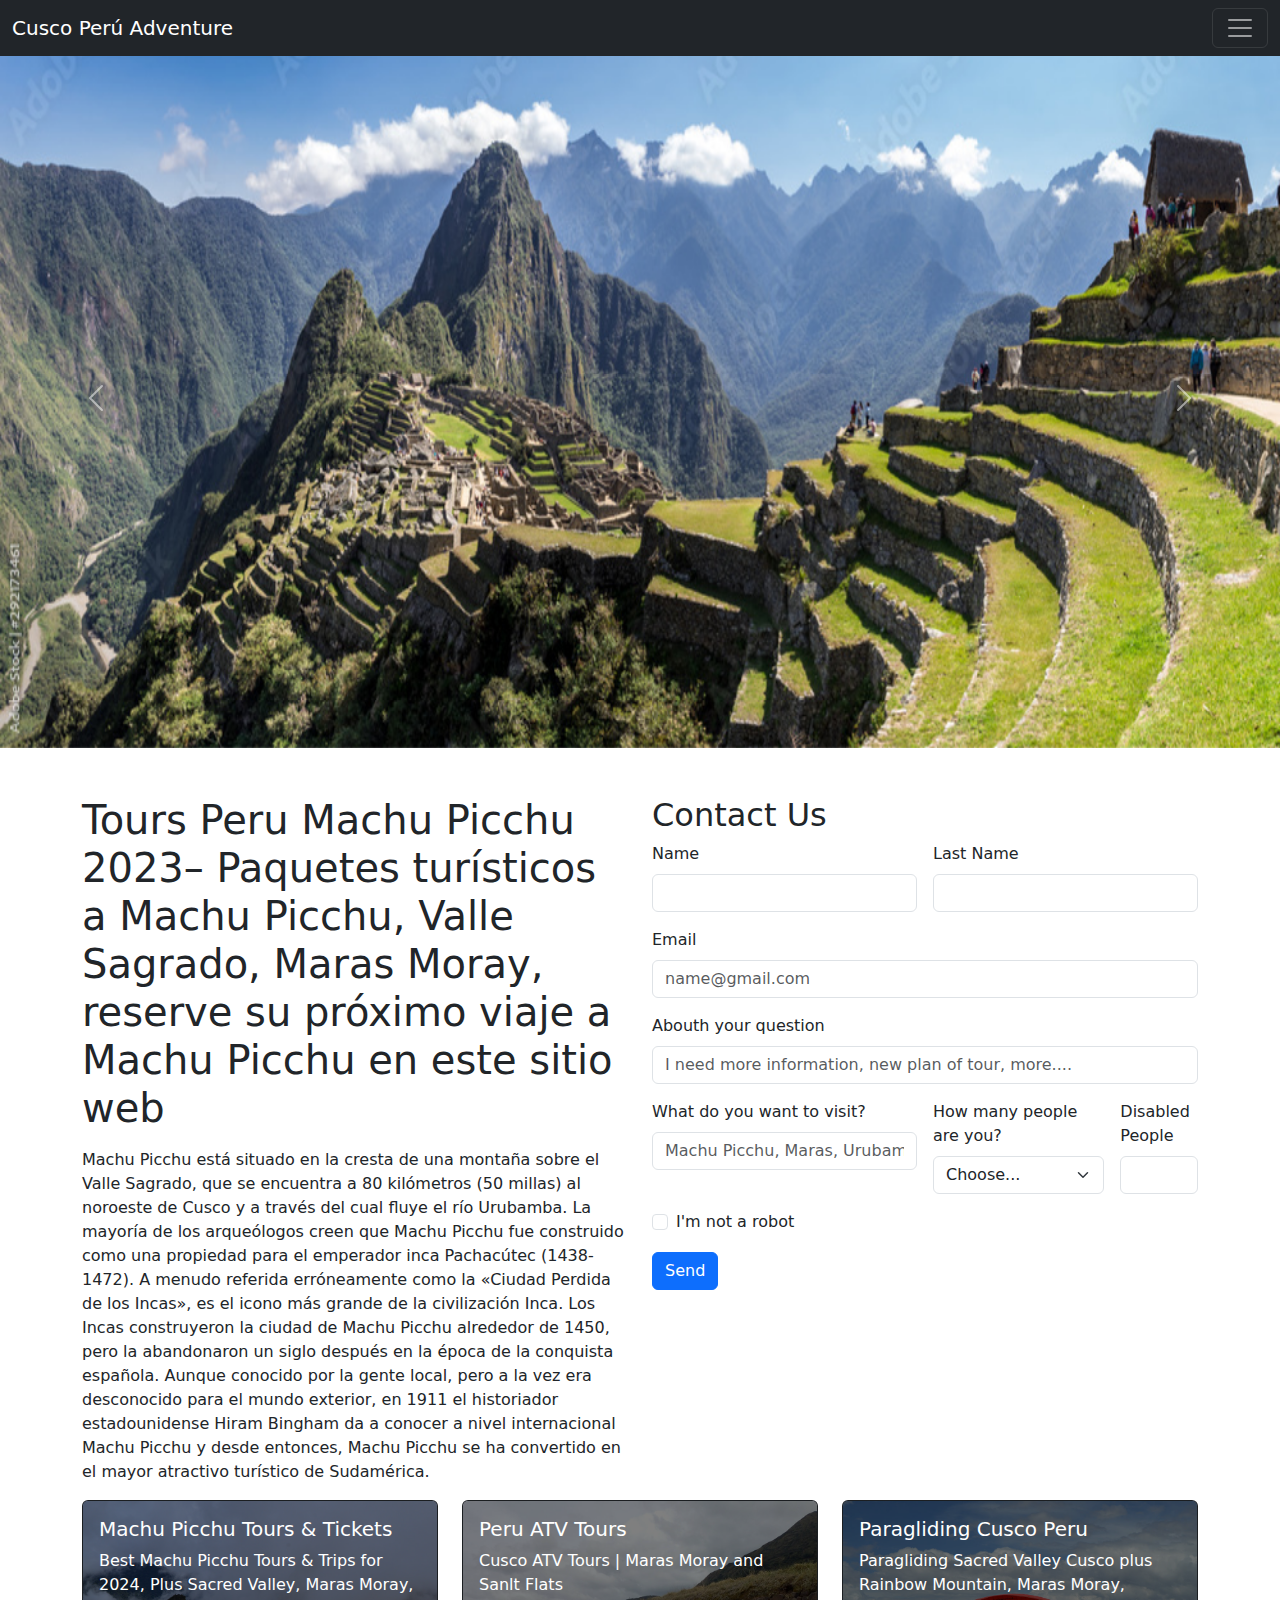
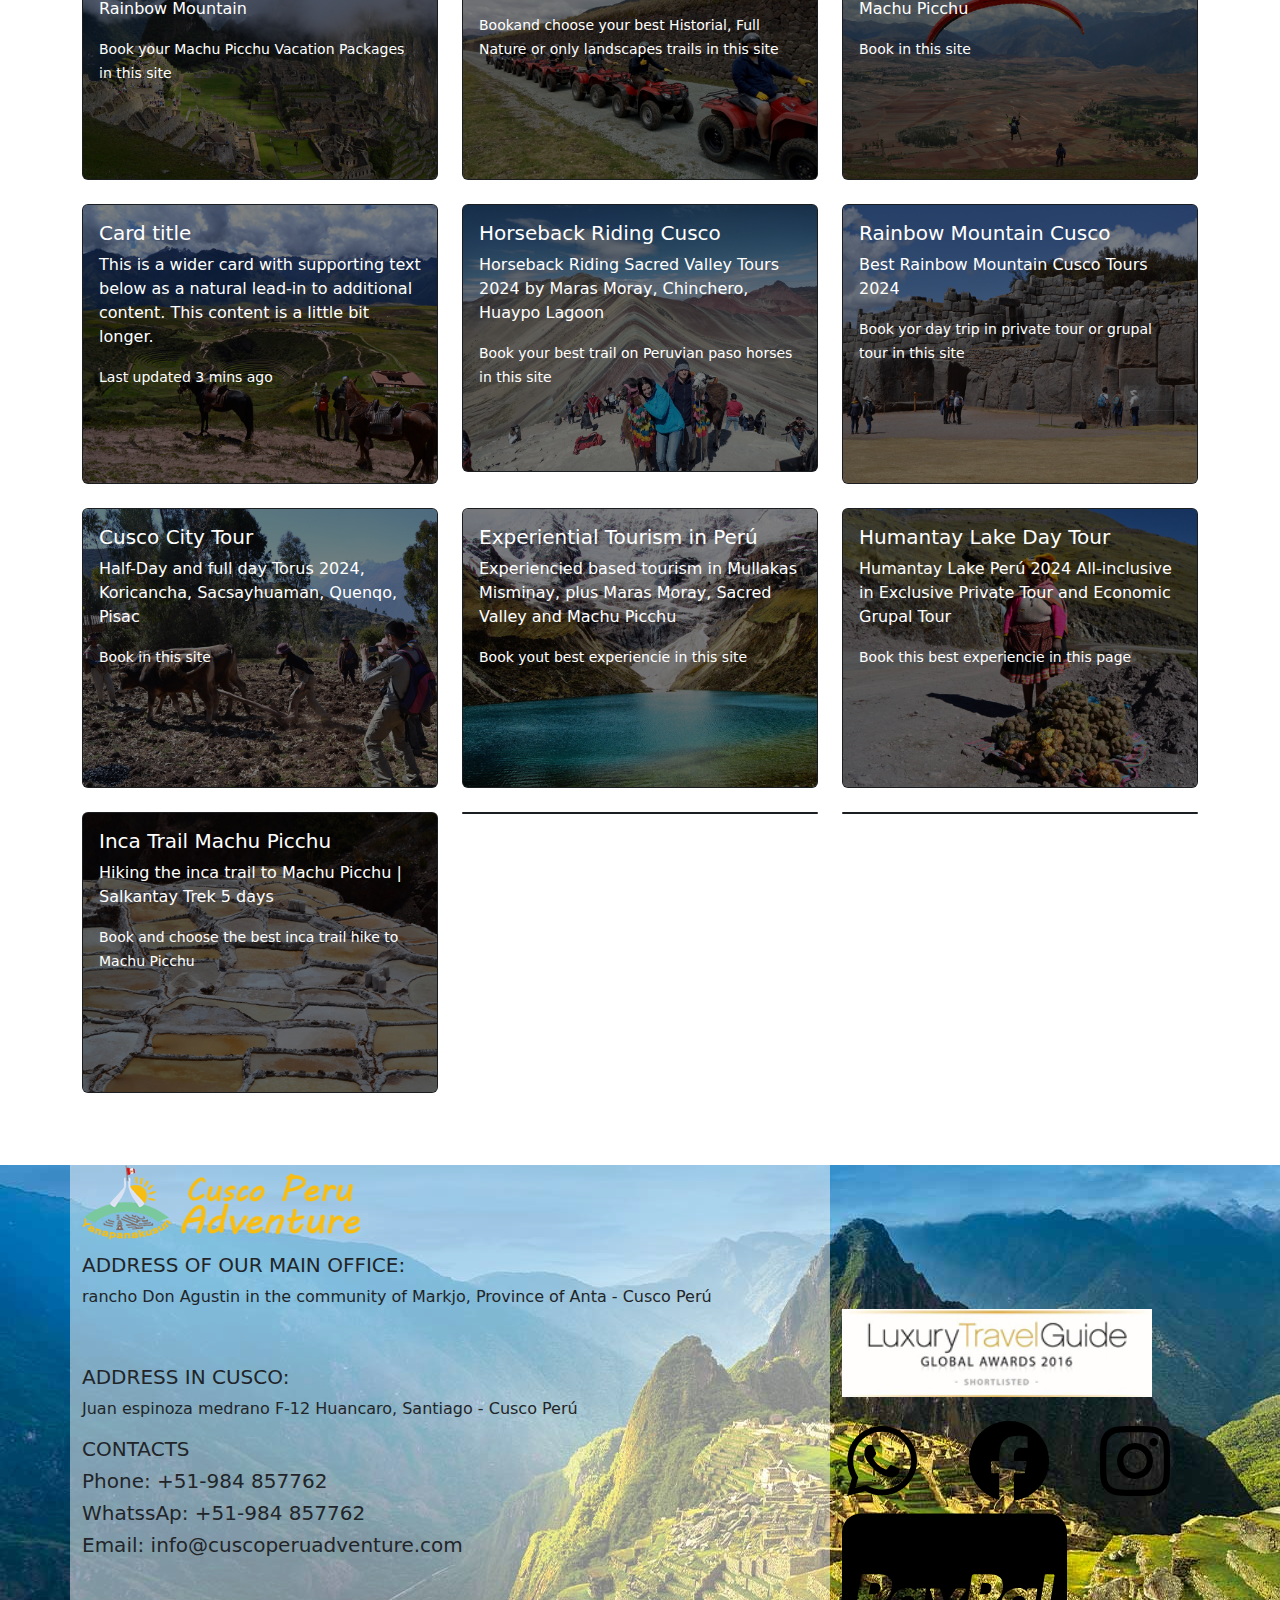
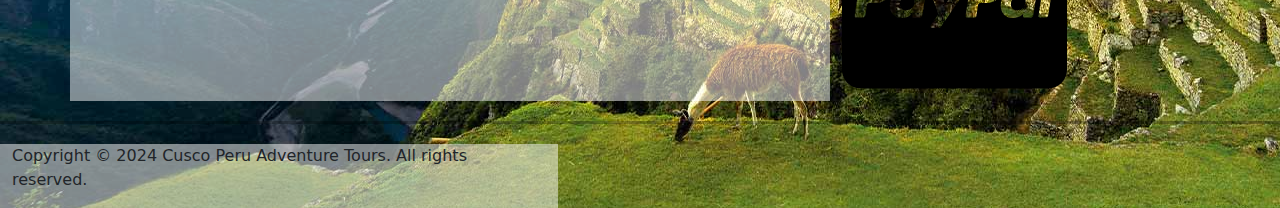
==== machupicchuAdventure.html @ 5c7c1b5d "Ultimas modificaciones" ====
<!DOCTYPE html>
<html>
<head>
	<meta charset="utf-8">
	<meta name="viewport" content="width=device-width, initial-scale=1">
	<!-- Enlace css de Bootstrap -->
	<link href="https://cdn.jsdelivr.net/npm/bootstrap@5.3.3/dist/css/bootstrap.min.css" rel="stylesheet" integrity="sha384-QWTKZyjpPEjISv5WaRU9OFeRpok6YctnYmDr5pNlyT2bRjXh0JMhjY6hW+ALEwIH" crossorigin="anonymous">
	<FontAwesomeIcon icon="fa-brands fa-whatsapp" />


	<title>Machupicchu Adventure</title>

	<nav class="navbar navbar-dark bg-dark fixed-top">
	  <div class="container-fluid">
	    <a class="navbar-brand" href="index.html">Cusco Perú Adventure</a>
	    <button class="navbar-toggler" type="button" data-bs-toggle="offcanvas" data-bs-target="#offcanvasDarkNavbar" aria-controls="offcanvasDarkNavbar" aria-label="Toggle navigation">
	      <span class="navbar-toggler-icon"></span>
	    </button>
	    <div class="offcanvas offcanvas-end text-bg-dark" tabindex="-1" id="offcanvasDarkNavbar" aria-labelledby="offcanvasDarkNavbarLabel">
	      <div class="offcanvas-header">
	        <h5 class="offcanvas-title" id="offcanvasDarkNavbarLabel">Adventures Available</h5>
	        <button type="button" class="btn-close btn-close-white" data-bs-dismiss="offcanvas" aria-label="Close"></button>
	      </div>
	      <div class="offcanvas-body">
	        <ul class="navbar-nav justify-content-end flex-grow-1 pe-3">
	          <li class="nav-item">
	            <a class="nav-link active" aria-current="page" href="index.html">Home</a>
	          </li>
	          <li class="nav-item">
	            <a class="nav-link" href="machupicchuAdventure.html">All Machupicchu</a>
	          </li>
	          <li class="nav-item dropdown">
	            <a class="nav-link dropdown-toggle" href="#" role="button" data-bs-toggle="dropdown" aria-expanded="false">
	              Dropdown
	            </a>
	            <ul class="dropdown-menu dropdown-menu-dark">
	              <li><a class="dropdown-item" href="#">Action</a></li>
	              <li><a class="dropdown-item" href="#">Another action</a></li>
	              <li>
	                <hr class="dropdown-divider">
	              </li>
	              <li><a class="dropdown-item" href="#">Something else here</a></li>
	            </ul>
	          </li>
	        </ul>
	      </div>
	    </div>
	  </div>
	</nav>


</head>
<body>
	<br>
	<br>
	<div id="carouselExample" class="carousel slide">
	  <div class="carousel-inner">
	    <div class="carousel-item active">
	      <img src="images/machupicchuCarro1.jpg" class="d-block w-100" alt="Machupicchu" height="700px">
	    </div>
	    <div class="carousel-item">
	      <img src="images/trenCarro2.jpg" class="d-block w-100" alt="tren a Machupicchu" height="700px">
	    </div>
	    <div class="carousel-item">
	      <img src="images/aguasCalientesCarro3.avif" class="d-block w-100" alt="Aguas Calientes" height="700px">
	    </div>
	  </div>
	  <button class="carousel-control-prev" type="button" data-bs-target="#carouselExample" data-bs-slide="prev">
	    <span class="carousel-control-prev-icon" aria-hidden="true"></span>
	    <span class="visually-hidden">Previous</span>
	  </button>
	  <button class="carousel-control-next" type="button" data-bs-target="#carouselExample" data-bs-slide="next">
	    <span class="carousel-control-next-icon" aria-hidden="true"></span>
	    <span class="visually-hidden">Next</span>
	  </button>
	</div>
	<br>
	<br>
	<!-- Columna para texto y su formulario -->
	<div class="container">
	  <div class="row">
	    <div class="col">
	    	<!--Texto-->
	      	<h1><p>Tours Peru Machu Picchu 2023– Paquetes turísticos a Machu Picchu, Valle Sagrado, Maras Moray, reserve su próximo viaje a Machu Picchu en este sitio web</p></h1>
	      	<p>Machu Picchu está situado en la cresta de una montaña sobre el Valle Sagrado, que se encuentra a 80 kilómetros (50 millas) al noroeste de Cusco y a través del cual fluye el río Urubamba. La mayoría de los arqueólogos creen que Machu Picchu fue construido como una propiedad para el emperador inca Pachacútec (1438-1472). A menudo referida erróneamente como la «Ciudad Perdida de los Incas», es el icono más grande de la civilización Inca. Los Incas construyeron la ciudad de Machu Picchu alrededor de 1450, pero la abandonaron un siglo después en la época de la conquista española. Aunque conocido por la gente local, pero a la vez era desconocido para el mundo exterior, en 1911 el historiador estadounidense Hiram Bingham da a conocer a nivel internacional Machu Picchu y desde entonces, Machu Picchu se ha convertido en el mayor atractivo turístico de Sudamérica.</p>
	    </div>
	    <div class="col">
	    	<!--Formulario-->
	    	<h2>Contact Us</h2>
	      	<form class="row g-3">
			  <div class="col-md-6">
			    <label for="inputEmail4" class="form-label">Name</label>
			    <input type="text" class="form-control" id="inputEmail4">
			  </div>
			  <div class="col-md-6">
			    <label for="inputPassword4" class="form-label">Last Name</label>
			    <input type="text" class="form-control" id="inputPassword4">
			  </div>
			  <div class="col-12">
			    <label for="inputAddress" class="form-label">Email</label>
			    <input type="email" class="form-control" id="inputAddress" placeholder="name@gmail.com">
			  </div>
			  <div class="col-12">
			    <label for="inputAddress2" class="form-label">Abouth your question</label>
			    <input type="text" class="form-control" id="inputAddress2" placeholder="I need more information, new plan of tour, more....">
			  </div>
			  <div class="col-md-6">
			    <label for="inputCity" class="form-label">What do you want to visit?</label>
			    <input type="text" class="form-control" id="inputCity" placeholder="Machu Picchu, Maras, Urubamba, more......">
			  </div>
			  <div class="col-md-4">
			    <label for="inputState" class="form-label">How many people are you?</label>
			    <select id="inputState" class="form-select">
			      <option selected>Choose...</option>
			      <option>1</option>
			      <option>2</option>
			      <option>3</option>
			      <option>4</option>
			      <option>4 to 10</option>
			      <option>10 to 20</option>
			      <option>more than 20</option>
			    </select>
			  </div>
			  <div class="col-md-2">
			    <label for="inputZip" class="form-label">Disabled People</label>
			    <input type="text" class="form-control" id="inputZip">
			  </div>
			  <div class="col-12">
			    <div class="form-check">
			      <input class="form-check-input" type="checkbox" id="gridCheck">
			      <label class="form-check-label" for="gridCheck">
			        I'm not a robot
			      </label>
			    </div>
			  </div>
			  <div class="col-12">
			    <button type="submit" class="btn btn-primary">Send</button>
			  </div>
			</form>
	    </div>
	  </div>
	</div>
	<!--Primera fila packs-->
	<div class="container">
		<div class="row">
			<div class="col">
			    <div class="card text-bg-dark">
					<img src="images/machuAdventurePack1.jpg" class="card-img" alt="...">
					<div class="card-img-overlay" style="background-color: rgba(0, 0, 0, 0.5);">
					    <h5 class="card-title">Machu Picchu Tours & Tickets</h5>
					    <p class="card-text">Best Machu Picchu Tours & Trips for 2024, Plus Sacred Valley, Maras Moray, Rainbow Mountain</p>
					    <p class="card-text"><small>Book your Machu Picchu Vacation Packages in this site</small></p>
	    			</div>
				</div>
			</div>
		    <div class="col">
		      	<div class="card text-bg-dark">
				    <img src="images/machuAdventurePack2.jpeg" class="card-img" alt="...">
				    <div class="card-img-overlay" style="background-color: rgba(0, 0, 0, 0.5);">
					    <h5 class="card-title">Peru ATV Tours</h5>
					    <p class="card-text">Cusco ATV Tours | Maras Moray and Sanlt Flats</p>
					    <p class="card-text"><small>Bookand choose your best Historial, Full Nature or only landscapes trails in this site</small></p>
					  </div>
					</div>
		    </div>
		    <div class="col">
		      	<div class="card text-bg-dark">
				    <img src="images/machuAdventurePack3.jpg" class="card-img" alt="...">
				    <div class="card-img-overlay" style="background-color: rgba(0, 0, 0, 0.5);">
					    <h5 class="card-title">Paragliding Cusco Peru</h5>
					    <p class="card-text">Paragliding Sacred Valley Cusco plus Rainbow Mountain, Maras Moray, Machu Picchu</p>
					    <p class="card-text"><small>Book in this site</small></p>
					  </div>
					</div>
		    </div>
		  </div>
	</div>
	<br>
	<!--Segunda fila packs-->
	<div class="container">
		<div class="row">
			<div class="col">
			    <div class="card text-bg-dark">
					<img src="images/machuAdventurePack4.jpg" class="card-img" alt="...">
					<div class="card-img-overlay" style="background-color: rgba(0, 0, 0, 0.5);">
					    <h5 class="card-title">Card title</h5>
					    <p class="card-text">This is a wider card with supporting text below as a natural lead-in to additional content. This content is a little bit longer.</p>
					    <p class="card-text"><small>Last updated 3 mins ago</small></p>
	    			</div>
				</div>
			</div>
		    <div class="col">
		      	<div class="card text-bg-dark">
				    <img src="images/machuAdventurePack5.jpg" class="card-img" alt="...">
				    <div class="card-img-overlay" style="background-color: rgba(0, 0, 0, 0.5);">
					    <h5 class="card-title">Horseback Riding Cusco</h5>
					    <p class="card-text">Horseback Riding Sacred Valley Tours 2024 by Maras Moray, Chinchero, Huaypo Lagoon</p>
					    <p class="card-text"><small>Book your best trail on Peruvian paso horses in this site</small></p>
					  </div>
					</div>
		    </div>
		    <div class="col">
		      	<div class="card text-bg-dark">
				    <img src="images/machuAdventurePack6.jpg" class="card-img" alt="...">
				    <div class="card-img-overlay" style="background-color: rgba(0, 0, 0, 0.5);">
					    <h5 class="card-title">Rainbow Mountain Cusco</h5>
					    <p class="card-text">Best Rainbow Mountain Cusco Tours 2024</p>
					    <p class="card-text"><small>Book yor day trip in private tour or grupal tour in this site</small></p>
					  </div>
					</div>
		    </div>
		  </div>
	</div>
	<br>
	<!--Tercera fila packs-->
	<div class="container">
		<div class="row">
			<div class="col">
			    <div class="card text-bg-dark">
					<img src="images/machuAdventurePack7.jpg" class="card-img" alt="...">
					<div class="card-img-overlay" style="background-color: rgba(0, 0, 0, 0.5);">
					    <h5 class="card-title">Cusco City Tour</h5>
					    <p class="card-text">Half-Day and full day Torus 2024, Koricancha, Sacsayhuaman, Quenqo, Pisac</p>
					    <p class="card-text"><small>Book in this site</small></p>
	    			</div>
				</div>
			</div>
		    <div class="col">
		      	<div class="card text-bg-dark">
				    <img src="images/machuAdventurePack8.jpg" class="card-img" alt="...">
				    <div class="card-img-overlay" style="background-color: rgba(0, 0, 0, 0.5);">
					    <h5 class="card-title">Experiential Tourism in Perú</h5>
					    <p class="card-text">Experiencied based tourism in Mullakas Misminay, plus Maras Moray, Sacred Valley and Machu Picchu</p>
					    <p class="card-text"><small>Book yout best experiencie in this site</small></p>
					  </div>
					</div>
		    </div>
		    <div class="col">
		      	<div class="card text-bg-dark">
				    <img src="images/machuAdventurePack9.jpg" class="card-img" alt="...">
				    <div class="card-img-overlay" style="background-color: rgba(0, 0, 0, 0.5);">
					    <h5 class="card-title">Humantay Lake Day Tour</h5>
					    <p class="card-text">Humantay Lake Perú 2024 All-inclusive in Exclusive Private Tour and Economic Grupal Tour</p>
					    <p class="card-text"><small>Book this best experiencie in this page</small></p>
					  </div>
					</div>
		    </div>
		  </div>
	</div>
	<br>
	<!--Cuarta fila packs-->
	<div class="container">
		<div class="row">
			<div class="col">
			    <div class="card text-bg-dark">
					<img src="images/machuAdventurePack10.jpg" class="card-img" alt="...">
					<div class="card-img-overlay" style="background-color: rgba(0, 0, 0, 0.5);">
					    <h5 class="card-title">Inca Trail Machu Picchu</h5>
					    <p class="card-text">Hiking the inca trail to Machu Picchu | Salkantay Trek 5 days</p>
					    <p class="card-text"><small>Book and choose the best inca trail hike to Machu Picchu</small></p>
	    			</div>
				</div>
			</div>
		    <div class="col">
		      	<div class="card text-bg-dark">
				    <!--<img src="..." class="card-img" alt="...">
				    <div class="card-img-overlay" style="background-color: rgba(0, 0, 0, 0);">
					    <h5 class="card-title"></h5>
					    <p class="card-text"></p>
					    <p class="card-text"><small></small></p>
					  </div>-->
				</div>
		    </div>
		    <div class="col">
		      	<div class="card text-bg-dark">
				    <!--<img src="..." class="card-img" alt="...">
				    <div class="card-img-overlay" style="background-color: rgba(0, 0, 0, 0);">
					    <h5 class="card-title"></h5>
					    <p class="card-text">This is a wider card with supporting text below as a natural lead-in to additional content. This content is a little bit longer.</p>
					    <p class="card-text"><small>Last updated 3 mins ago</small></p>
					  </div>-->
				</div>
		    </div>
		  </div>
	</div>
	<br>
	<br>
	<br>
	<footer style="background-image: url(images/machuFooter.jpg);">
		<div class="container">
			<div class="row">
				<div class="col-8" style="background-color: rgba(255, 255, 255, 0.5); border-right: 5px;">
					<!-- -->
					<img src="images/logo.png" class="rounded float-start" alt="logo">
					<br>
					<br>
					<br>
					<p> <h5>ADDRESS OF OUR MAIN OFFICE: </h5>rancho Don Agustin in the community of Markjo, Province of Anta - Cusco Perú </p>
					<br>
					<p> <h5>ADDRESS IN CUSCO: </h5> Juan espinoza medrano F-12 Huancaro, Santiago - Cusco Perú </p>
					<h5>CONTACTS</h5>
					<h5>Phone: +51-984 857762</h5>
					<h5>WhatssAp: +51-984 857762</h5>
					<h5>Email: info@cuscoperuadventure.com</h5>
				</div>
	    		<div class="col-4">
	    			<!-- -->
	    			<br>
	    			<br>
	    			<br>
	    			<br>
	    			<br>
	    			<br>
	    			<img src="images/footerGuide.png">
	    			<br>
	    			<br>
	    			<div class="row">
	    				<div class="col">
	    					<svg xmlns="http://www.w3.org/2000/svg" viewBox="0 0 448 512" height="80px" width="80px"><!--!Font Awesome Free 6.5.2 by @fontawesome - https://fontawesome.com License - https://fontawesome.com/license/free Copyright 2024 Fonticons, Inc.--><path d="M380.9 97.1C339 55.1 283.2 32 223.9 32c-122.4 0-222 99.6-222 222 0 39.1 10.2 77.3 29.6 111L0 480l117.7-30.9c32.4 17.7 68.9 27 106.1 27h.1c122.3 0 224.1-99.6 224.1-222 0-59.3-25.2-115-67.1-157zm-157 341.6c-33.2 0-65.7-8.9-94-25.7l-6.7-4-69.8 18.3L72 359.2l-4.4-7c-18.5-29.4-28.2-63.3-28.2-98.2 0-101.7 82.8-184.5 184.6-184.5 49.3 0 95.6 19.2 130.4 54.1 34.8 34.9 56.2 81.2 56.1 130.5 0 101.8-84.9 184.6-186.6 184.6zm101.2-138.2c-5.5-2.8-32.8-16.2-37.9-18-5.1-1.9-8.8-2.8-12.5 2.8-3.7 5.6-14.3 18-17.6 21.8-3.2 3.7-6.5 4.2-12 1.4-32.6-16.3-54-29.1-75.5-66-5.7-9.8 5.7-9.1 16.3-30.3 1.8-3.7 .9-6.9-.5-9.7-1.4-2.8-12.5-30.1-17.1-41.2-4.5-10.8-9.1-9.3-12.5-9.5-3.2-.2-6.9-.2-10.6-.2-3.7 0-9.7 1.4-14.8 6.9-5.1 5.6-19.4 19-19.4 46.3 0 27.3 19.9 53.7 22.6 57.4 2.8 3.7 39.1 59.7 94.8 83.8 35.2 15.2 49 16.5 66.6 13.9 10.7-1.6 32.8-13.4 37.4-26.4 4.6-13 4.6-24.1 3.2-26.4-1.3-2.5-5-3.9-10.5-6.6z"/></svg>
	    				</div>
	    				<div class="col">
	    					<svg xmlns="http://www.w3.org/2000/svg" viewBox="0 0 512 512" height="80px" width="80px"><!--!Font Awesome Free 6.5.2 by @fontawesome - https://fontawesome.com License - https://fontawesome.com/license/free Copyright 2024 Fonticons, Inc.--><path d="M512 256C512 114.6 397.4 0 256 0S0 114.6 0 256C0 376 82.7 476.8 194.2 504.5V334.2H141.4V256h52.8V222.3c0-87.1 39.4-127.5 125-127.5c16.2 0 44.2 3.2 55.7 6.4V172c-6-.6-16.5-1-29.6-1c-42 0-58.2 15.9-58.2 57.2V256h83.6l-14.4 78.2H287V510.1C413.8 494.8 512 386.9 512 256h0z"/></svg>
	    				</div>
	    				<div class="col">
	    					<svg xmlns="http://www.w3.org/2000/svg" viewBox="0 0 448 512" height="80px" width="80px"><!--!Font Awesome Free 6.5.2 by @fontawesome - https://fontawesome.com License - https://fontawesome.com/license/free Copyright 2024 Fonticons, Inc.--><path d="M224.1 141c-63.6 0-114.9 51.3-114.9 114.9s51.3 114.9 114.9 114.9S339 319.5 339 255.9 287.7 141 224.1 141zm0 189.6c-41.1 0-74.7-33.5-74.7-74.7s33.5-74.7 74.7-74.7 74.7 33.5 74.7 74.7-33.6 74.7-74.7 74.7zm146.4-194.3c0 14.9-12 26.8-26.8 26.8-14.9 0-26.8-12-26.8-26.8s12-26.8 26.8-26.8 26.8 12 26.8 26.8zm76.1 27.2c-1.7-35.9-9.9-67.7-36.2-93.9-26.2-26.2-58-34.4-93.9-36.2-37-2.1-147.9-2.1-184.9 0-35.8 1.7-67.6 9.9-93.9 36.1s-34.4 58-36.2 93.9c-2.1 37-2.1 147.9 0 184.9 1.7 35.9 9.9 67.7 36.2 93.9s58 34.4 93.9 36.2c37 2.1 147.9 2.1 184.9 0 35.9-1.7 67.7-9.9 93.9-36.2 26.2-26.2 34.4-58 36.2-93.9 2.1-37 2.1-147.8 0-184.8zM398.8 388c-7.8 19.6-22.9 34.7-42.6 42.6-29.5 11.7-99.5 9-132.1 9s-102.7 2.6-132.1-9c-19.6-7.8-34.7-22.9-42.6-42.6-11.7-29.5-9-99.5-9-132.1s-2.6-102.7 9-132.1c7.8-19.6 22.9-34.7 42.6-42.6 29.5-11.7 99.5-9 132.1-9s102.7-2.6 132.1 9c19.6 7.8 34.7 22.9 42.6 42.6 11.7 29.5 9 99.5 9 132.1s2.7 102.7-9 132.1z"/></svg>
	    				</div>
	    			</div>
	    			<svg xmlns="http://www.w3.org/2000/svg" viewBox="0 0 576 512" height="200px"><!--!Font Awesome Free 6.5.2 by @fontawesome - https://fontawesome.com License - https://fontawesome.com/license/free Copyright 2024 Fonticons, Inc.--><path d="M186.3 258.2c0 12.2-9.7 21.5-22 21.5-9.2 0-16-5.2-16-15 0-12.2 9.5-22 21.7-22 9.3 0 16.3 5.7 16.3 15.5zM80.5 209.7h-4.7c-1.5 0-3 1-3.2 2.7l-4.3 26.7 8.2-.3c11 0 19.5-1.5 21.5-14.2 2.3-13.4-6.2-14.9-17.5-14.9zm284 0H360c-1.8 0-3 1-3.2 2.7l-4.2 26.7 8-.3c13 0 22-3 22-18-.1-10.6-9.6-11.1-18.1-11.1zM576 80v352c0 26.5-21.5 48-48 48H48c-26.5 0-48-21.5-48-48V80c0-26.5 21.5-48 48-48h480c26.5 0 48 21.5 48 48zM128.3 215.4c0-21-16.2-28-34.7-28h-40c-2.5 0-5 2-5.2 4.7L32 294.2c-.3 2 1.2 4 3.2 4h19c2.7 0 5.2-2.9 5.5-5.7l4.5-26.6c1-7.2 13.2-4.7 18-4.7 28.6 0 46.1-17 46.1-45.8zm84.2 8.8h-19c-3.8 0-4 5.5-4.2 8.2-5.8-8.5-14.2-10-23.7-10-24.5 0-43.2 21.5-43.2 45.2 0 19.5 12.2 32.2 31.7 32.2 9 0 20.2-4.9 26.5-11.9-.5 1.5-1 4.7-1 6.2 0 2.3 1 4 3.2 4H200c2.7 0 5-2.9 5.5-5.7l10.2-64.3c.3-1.9-1.2-3.9-3.2-3.9zm40.5 97.9l63.7-92.6c.5-.5 .5-1 .5-1.7 0-1.7-1.5-3.5-3.2-3.5h-19.2c-1.7 0-3.5 1-4.5 2.5l-26.5 39-11-37.5c-.8-2.2-3-4-5.5-4h-18.7c-1.7 0-3.2 1.8-3.2 3.5 0 1.2 19.5 56.8 21.2 62.1-2.7 3.8-20.5 28.6-20.5 31.6 0 1.8 1.5 3.2 3.2 3.2h19.2c1.8-.1 3.5-1.1 4.5-2.6zm159.3-106.7c0-21-16.2-28-34.7-28h-39.7c-2.7 0-5.2 2-5.5 4.7l-16.2 102c-.2 2 1.3 4 3.2 4h20.5c2 0 3.5-1.5 4-3.2l4.5-29c1-7.2 13.2-4.7 18-4.7 28.4 0 45.9-17 45.9-45.8zm84.2 8.8h-19c-3.8 0-4 5.5-4.3 8.2-5.5-8.5-14-10-23.7-10-24.5 0-43.2 21.5-43.2 45.2 0 19.5 12.2 32.2 31.7 32.2 9.3 0 20.5-4.9 26.5-11.9-.3 1.5-1 4.7-1 6.2 0 2.3 1 4 3.2 4H484c2.7 0 5-2.9 5.5-5.7l10.2-64.3c.3-1.9-1.2-3.9-3.2-3.9zm47.5-33.3c0-2-1.5-3.5-3.2-3.5h-18.5c-1.5 0-3 1.2-3.2 2.7l-16.2 104-.3 .5c0 1.8 1.5 3.5 3.5 3.5h16.5c2.5 0 5-2.9 5.2-5.7L544 191.2v-.3zm-90 51.8c-12.2 0-21.7 9.7-21.7 22 0 9.7 7 15 16.2 15 12 0 21.7-9.2 21.7-21.5 .1-9.8-6.9-15.5-16.2-15.5z"/></svg>
	    		</div>
			</div>
		</div>
		<hr style="border: none; height: 3px; background-color: black; margin: 20px 0;">
		<div class="row container">
			<div class="col" style="background-color: rgba(255, 255, 255, 0.5);">
				<p>Copyright © 2024 Cusco Peru Adventure Tours. All rights reserved.</p>
			</div>
			<div class="col">
				<p></p>
			</div>
		</div>
	</footer>

	<!-- Enlaces de js de bootstrap -->
	<script src="https://cdn.jsdelivr.net/npm/bootstrap@5.3.3/dist/js/bootstrap.bundle.min.js" integrity="sha384-YvpcrYf0tY3lHB60NNkmXc5s9fDVZLESaAA55NDzOxhy9GkcIdslK1eN7N6jIeHz" crossorigin="anonymous"></script>
	<script src="https://cdn.jsdelivr.net/npm/@popperjs/core@2.11.8/dist/umd/popper.min.js" integrity="sha384-I7E8VVD/ismYTF4hNIPjVp/Zjvgyol6VFvRkX/vR+Vc4jQkC+hVqc2pM8ODewa9r" crossorigin="anonymous"></script>
	<script src="https://cdn.jsdelivr.net/npm/bootstrap@5.3.3/dist/js/bootstrap.min.js" integrity="sha384-0pUGZvbkm6XF6gxjEnlmuGrJXVbNuzT9qBBavbLwCsOGabYfZo0T0to5eqruptLy" crossorigin="anonymous"></script>
</body>
</html>
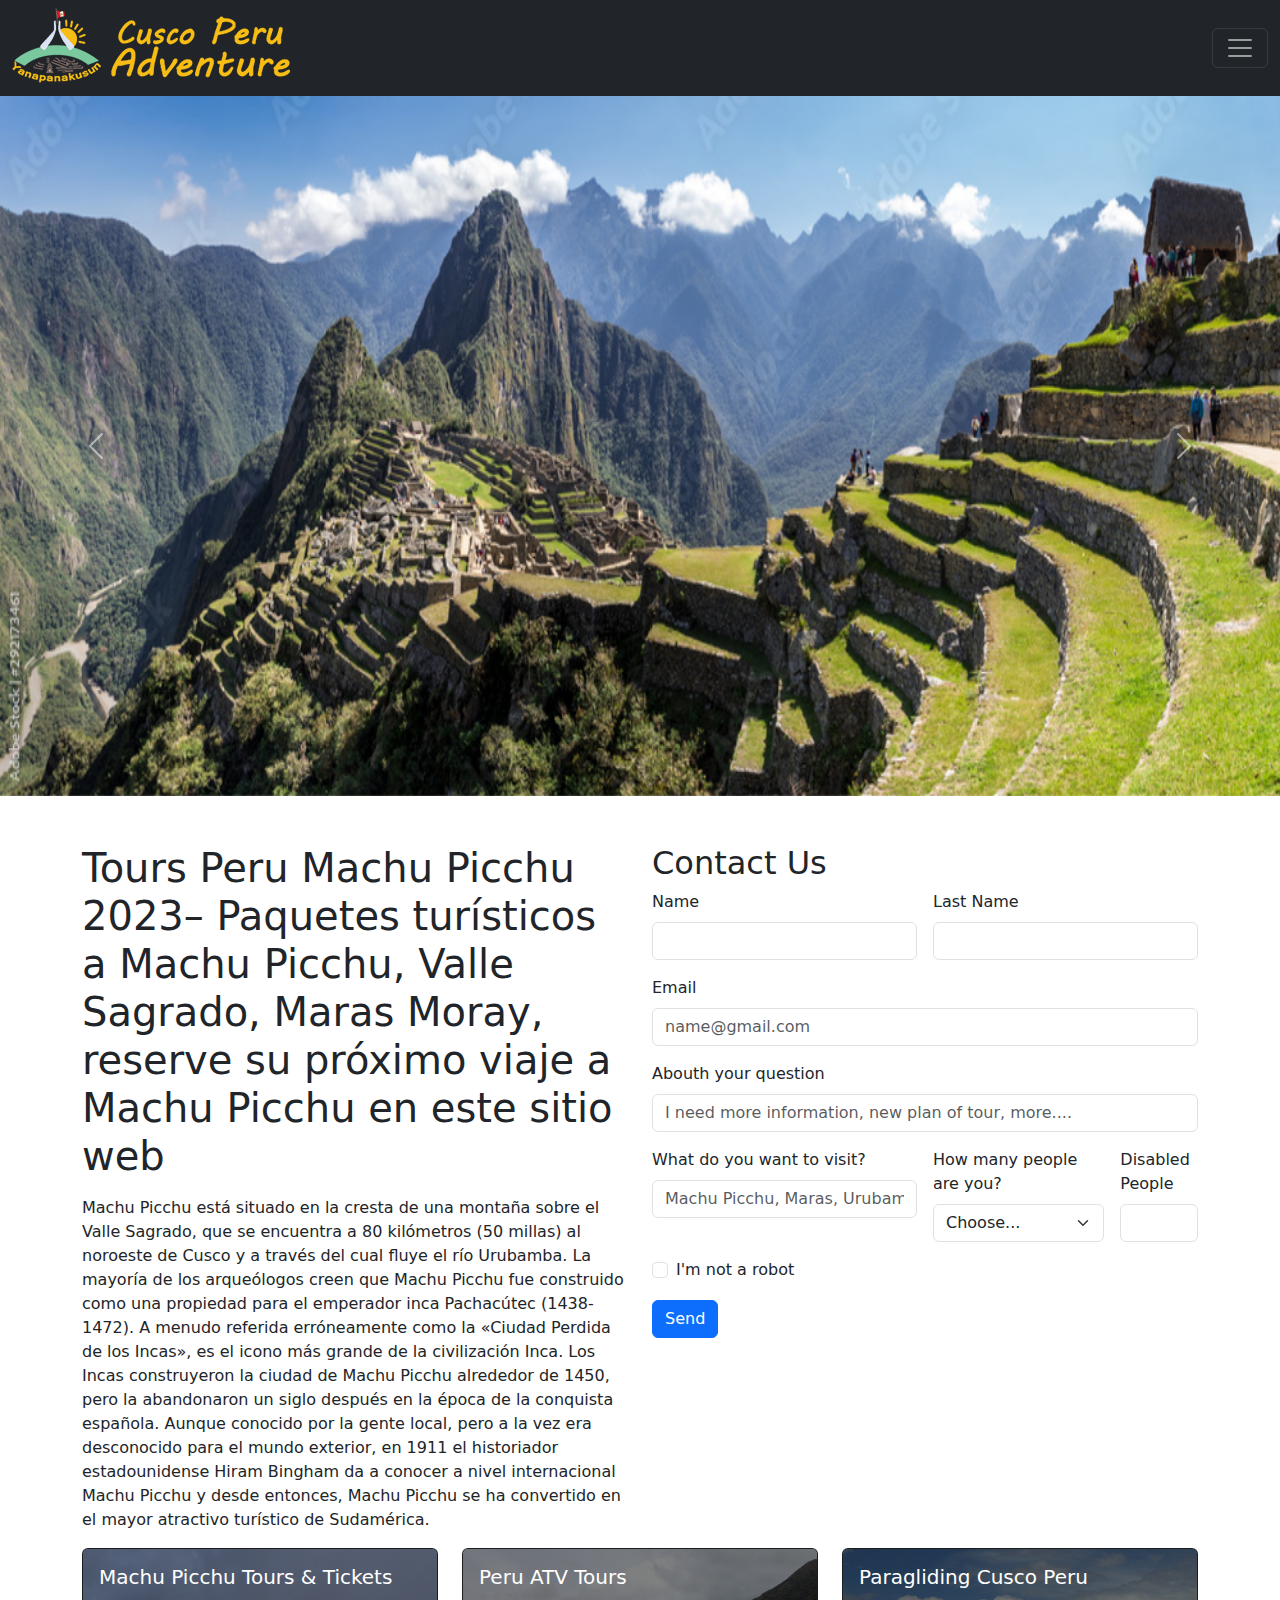
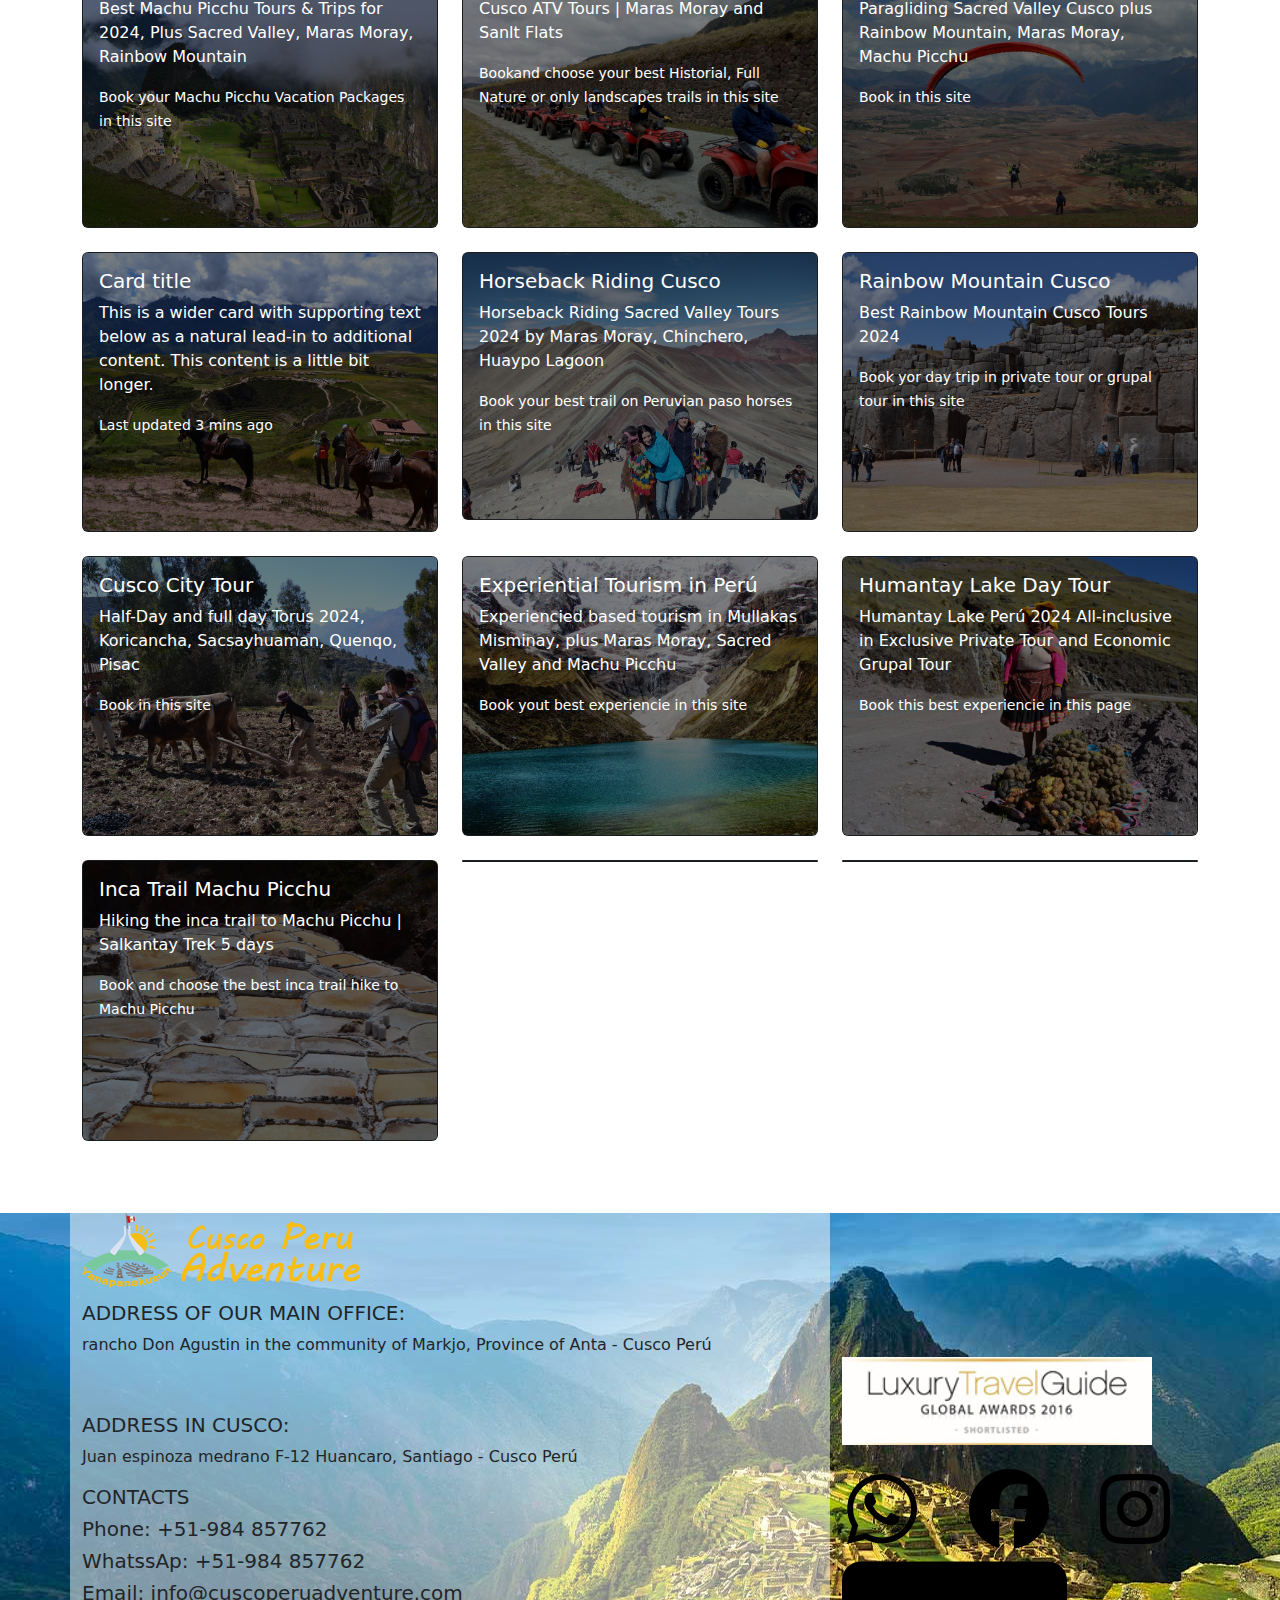
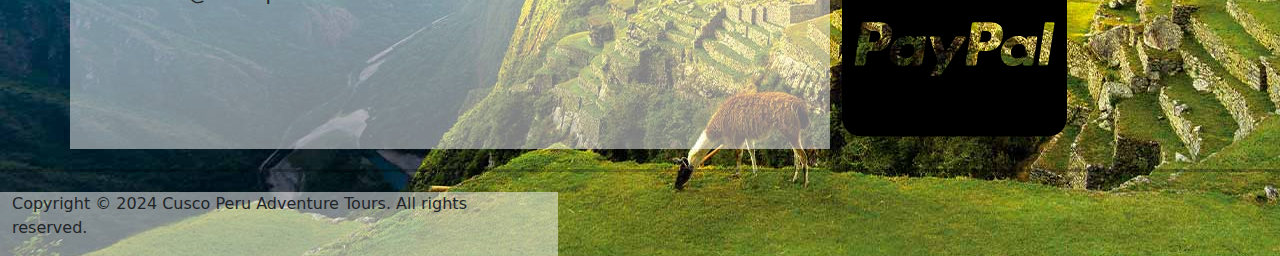
==== commit f1ef60b4: "Fix(nav)" ====
--- a/machupicchuAdventure.html
+++ b/machupicchuAdventure.html
@@ -1,287 +1,308 @@
 <!DOCTYPE html>
 <html>
+
 <head>
 	<meta charset="utf-8">
 	<meta name="viewport" content="width=device-width, initial-scale=1">
 	<!-- Enlace css de Bootstrap -->
-	<link href="https://cdn.jsdelivr.net/npm/bootstrap@5.3.3/dist/css/bootstrap.min.css" rel="stylesheet" integrity="sha384-QWTKZyjpPEjISv5WaRU9OFeRpok6YctnYmDr5pNlyT2bRjXh0JMhjY6hW+ALEwIH" crossorigin="anonymous">
+	<link href="https://cdn.jsdelivr.net/npm/bootstrap@5.3.3/dist/css/bootstrap.min.css" rel="stylesheet"
+		integrity="sha384-QWTKZyjpPEjISv5WaRU9OFeRpok6YctnYmDr5pNlyT2bRjXh0JMhjY6hW+ALEwIH" crossorigin="anonymous">
 	<FontAwesomeIcon icon="fa-brands fa-whatsapp" />
 
 
 	<title>Machupicchu Adventure</title>
-
+</head>
+
+<body>
 	<nav class="navbar navbar-dark bg-dark fixed-top">
-	  <div class="container-fluid">
-	    <a class="navbar-brand" href="index.html">Cusco Perú Adventure</a>
-	    <button class="navbar-toggler" type="button" data-bs-toggle="offcanvas" data-bs-target="#offcanvasDarkNavbar" aria-controls="offcanvasDarkNavbar" aria-label="Toggle navigation">
-	      <span class="navbar-toggler-icon"></span>
-	    </button>
-	    <div class="offcanvas offcanvas-end text-bg-dark" tabindex="-1" id="offcanvasDarkNavbar" aria-labelledby="offcanvasDarkNavbarLabel">
-	      <div class="offcanvas-header">
-	        <h5 class="offcanvas-title" id="offcanvasDarkNavbarLabel">Adventures Available</h5>
-	        <button type="button" class="btn-close btn-close-white" data-bs-dismiss="offcanvas" aria-label="Close"></button>
-	      </div>
-	      <div class="offcanvas-body">
-	        <ul class="navbar-nav justify-content-end flex-grow-1 pe-3">
-	          <li class="nav-item">
-	            <a class="nav-link active" aria-current="page" href="index.html">Home</a>
-	          </li>
-	          <li class="nav-item">
-	            <a class="nav-link" href="machupicchuAdventure.html">All Machupicchu</a>
-	          </li>
-	          <li class="nav-item dropdown">
-	            <a class="nav-link dropdown-toggle" href="#" role="button" data-bs-toggle="dropdown" aria-expanded="false">
-	              Dropdown
-	            </a>
-	            <ul class="dropdown-menu dropdown-menu-dark">
-	              <li><a class="dropdown-item" href="#">Action</a></li>
-	              <li><a class="dropdown-item" href="#">Another action</a></li>
-	              <li>
-	                <hr class="dropdown-divider">
-	              </li>
-	              <li><a class="dropdown-item" href="#">Something else here</a></li>
-	            </ul>
-	          </li>
-	        </ul>
-	      </div>
-	    </div>
-	  </div>
+		<div class="container-fluid">
+			<a href="index.html" class="text-start"><img src="images/logo.png" alt="Icono"></a>
+			<button class="navbar-toggler" type="button" data-bs-toggle="offcanvas"
+				data-bs-target="#offcanvasDarkNavbar" aria-controls="offcanvasDarkNavbar"
+				aria-label="Toggle navigation">
+				<span class="navbar-toggler-icon"></span>
+			</button>
+			<div class="offcanvas offcanvas-end text-bg-dark" tabindex="-1" id="offcanvasDarkNavbar"
+				aria-labelledby="offcanvasDarkNavbarLabel">
+				<div class="offcanvas-header">
+					<button type="button" class="btn-close btn-close-white" data-bs-dismiss="offcanvas"
+						aria-label="Close"></button>
+				</div>
+				<div class="offcanvas-body">
+					<ul class="navbar-nav justify-content-end flex-grow-1 pe-3">
+						<li class="nav-item">
+							<a class="nav-link active" aria-current="page" href="index.html">Inicio</a>
+						</li>
+						<li class="nav-item">
+							<a class="nav-link" href="machupicchuAdventure.html">Machupicchu Adventure</a>
+						</li>
+						<li class="nav-item">
+							<a class="nav-link" href="nosotros.html">Nosostros</a>
+						</li>
+						<li class="nav-item">
+							<a class="nav-link" href="social.html">Social</a>
+						</li>
+						<li class="nav-item">
+							<a class="nav-link" href="pago.html">Pago</a>
+						</li>
+					</ul>
+				</div>
+			</div>
+		</div>
 	</nav>
-
-
-</head>
-<body>
-	<br>
-	<br>
+  <br><br><br><br>
 	<div id="carouselExample" class="carousel slide">
-	  <div class="carousel-inner">
-	    <div class="carousel-item active">
-	      <img src="images/machupicchuCarro1.jpg" class="d-block w-100" alt="Machupicchu" height="700px">
-	    </div>
-	    <div class="carousel-item">
-	      <img src="images/trenCarro2.jpg" class="d-block w-100" alt="tren a Machupicchu" height="700px">
-	    </div>
-	    <div class="carousel-item">
-	      <img src="images/aguasCalientesCarro3.avif" class="d-block w-100" alt="Aguas Calientes" height="700px">
-	    </div>
-	  </div>
-	  <button class="carousel-control-prev" type="button" data-bs-target="#carouselExample" data-bs-slide="prev">
-	    <span class="carousel-control-prev-icon" aria-hidden="true"></span>
-	    <span class="visually-hidden">Previous</span>
-	  </button>
-	  <button class="carousel-control-next" type="button" data-bs-target="#carouselExample" data-bs-slide="next">
-	    <span class="carousel-control-next-icon" aria-hidden="true"></span>
-	    <span class="visually-hidden">Next</span>
-	  </button>
+		<div class="carousel-inner">
+			<div class="carousel-item active">
+				<img src="images/machupicchuCarro1.jpg" class="d-block w-100" alt="Machupicchu" height="700px">
+			</div>
+			<div class="carousel-item">
+				<img src="images/trenCarro2.jpg" class="d-block w-100" alt="tren a Machupicchu" height="700px">
+			</div>
+			<div class="carousel-item">
+				<img src="images/aguasCalientesCarro3.avif" class="d-block w-100" alt="Aguas Calientes" height="700px">
+			</div>
+		</div>
+		<button class="carousel-control-prev" type="button" data-bs-target="#carouselExample" data-bs-slide="prev">
+			<span class="carousel-control-prev-icon" aria-hidden="true"></span>
+			<span class="visually-hidden">Previous</span>
+		</button>
+		<button class="carousel-control-next" type="button" data-bs-target="#carouselExample" data-bs-slide="next">
+			<span class="carousel-control-next-icon" aria-hidden="true"></span>
+			<span class="visually-hidden">Next</span>
+		</button>
 	</div>
 	<br>
 	<br>
 	<!-- Columna para texto y su formulario -->
 	<div class="container">
-	  <div class="row">
-	    <div class="col">
-	    	<!--Texto-->
-	      	<h1><p>Tours Peru Machu Picchu 2023– Paquetes turísticos a Machu Picchu, Valle Sagrado, Maras Moray, reserve su próximo viaje a Machu Picchu en este sitio web</p></h1>
-	      	<p>Machu Picchu está situado en la cresta de una montaña sobre el Valle Sagrado, que se encuentra a 80 kilómetros (50 millas) al noroeste de Cusco y a través del cual fluye el río Urubamba. La mayoría de los arqueólogos creen que Machu Picchu fue construido como una propiedad para el emperador inca Pachacútec (1438-1472). A menudo referida erróneamente como la «Ciudad Perdida de los Incas», es el icono más grande de la civilización Inca. Los Incas construyeron la ciudad de Machu Picchu alrededor de 1450, pero la abandonaron un siglo después en la época de la conquista española. Aunque conocido por la gente local, pero a la vez era desconocido para el mundo exterior, en 1911 el historiador estadounidense Hiram Bingham da a conocer a nivel internacional Machu Picchu y desde entonces, Machu Picchu se ha convertido en el mayor atractivo turístico de Sudamérica.</p>
-	    </div>
-	    <div class="col">
-	    	<!--Formulario-->
-	    	<h2>Contact Us</h2>
-	      	<form class="row g-3">
-			  <div class="col-md-6">
-			    <label for="inputEmail4" class="form-label">Name</label>
-			    <input type="text" class="form-control" id="inputEmail4">
-			  </div>
-			  <div class="col-md-6">
-			    <label for="inputPassword4" class="form-label">Last Name</label>
-			    <input type="text" class="form-control" id="inputPassword4">
-			  </div>
-			  <div class="col-12">
-			    <label for="inputAddress" class="form-label">Email</label>
-			    <input type="email" class="form-control" id="inputAddress" placeholder="name@gmail.com">
-			  </div>
-			  <div class="col-12">
-			    <label for="inputAddress2" class="form-label">Abouth your question</label>
-			    <input type="text" class="form-control" id="inputAddress2" placeholder="I need more information, new plan of tour, more....">
-			  </div>
-			  <div class="col-md-6">
-			    <label for="inputCity" class="form-label">What do you want to visit?</label>
-			    <input type="text" class="form-control" id="inputCity" placeholder="Machu Picchu, Maras, Urubamba, more......">
-			  </div>
-			  <div class="col-md-4">
-			    <label for="inputState" class="form-label">How many people are you?</label>
-			    <select id="inputState" class="form-select">
-			      <option selected>Choose...</option>
-			      <option>1</option>
-			      <option>2</option>
-			      <option>3</option>
-			      <option>4</option>
-			      <option>4 to 10</option>
-			      <option>10 to 20</option>
-			      <option>more than 20</option>
-			    </select>
-			  </div>
-			  <div class="col-md-2">
-			    <label for="inputZip" class="form-label">Disabled People</label>
-			    <input type="text" class="form-control" id="inputZip">
-			  </div>
-			  <div class="col-12">
-			    <div class="form-check">
-			      <input class="form-check-input" type="checkbox" id="gridCheck">
-			      <label class="form-check-label" for="gridCheck">
-			        I'm not a robot
-			      </label>
-			    </div>
-			  </div>
-			  <div class="col-12">
-			    <button type="submit" class="btn btn-primary">Send</button>
-			  </div>
-			</form>
-	    </div>
-	  </div>
+		<div class="row">
+			<div class="col">
+				<!--Texto-->
+				<h1>
+					<p>Tours Peru Machu Picchu 2023– Paquetes turísticos a Machu Picchu, Valle Sagrado, Maras Moray,
+						reserve su próximo viaje a Machu Picchu en este sitio web</p>
+				</h1>
+				<p>Machu Picchu está situado en la cresta de una montaña sobre el Valle Sagrado, que se encuentra a 80
+					kilómetros (50 millas) al noroeste de Cusco y a través del cual fluye el río Urubamba. La mayoría de
+					los arqueólogos creen que Machu Picchu fue construido como una propiedad para el emperador inca
+					Pachacútec (1438-1472). A menudo referida erróneamente como la «Ciudad Perdida de los Incas», es el
+					icono más grande de la civilización Inca. Los Incas construyeron la ciudad de Machu Picchu alrededor
+					de 1450, pero la abandonaron un siglo después en la época de la conquista española. Aunque conocido
+					por la gente local, pero a la vez era desconocido para el mundo exterior, en 1911 el historiador
+					estadounidense Hiram Bingham da a conocer a nivel internacional Machu Picchu y desde entonces, Machu
+					Picchu se ha convertido en el mayor atractivo turístico de Sudamérica.</p>
+			</div>
+			<div class="col">
+				<!--Formulario-->
+				<h2>Contact Us</h2>
+				<form class="row g-3">
+					<div class="col-md-6">
+						<label for="inputEmail4" class="form-label">Name</label>
+						<input type="text" class="form-control" id="inputEmail4">
+					</div>
+					<div class="col-md-6">
+						<label for="inputPassword4" class="form-label">Last Name</label>
+						<input type="text" class="form-control" id="inputPassword4">
+					</div>
+					<div class="col-12">
+						<label for="inputAddress" class="form-label">Email</label>
+						<input type="email" class="form-control" id="inputAddress" placeholder="name@gmail.com">
+					</div>
+					<div class="col-12">
+						<label for="inputAddress2" class="form-label">Abouth your question</label>
+						<input type="text" class="form-control" id="inputAddress2"
+							placeholder="I need more information, new plan of tour, more....">
+					</div>
+					<div class="col-md-6">
+						<label for="inputCity" class="form-label">What do you want to visit?</label>
+						<input type="text" class="form-control" id="inputCity"
+							placeholder="Machu Picchu, Maras, Urubamba, more......">
+					</div>
+					<div class="col-md-4">
+						<label for="inputState" class="form-label">How many people are you?</label>
+						<select id="inputState" class="form-select">
+							<option selected>Choose...</option>
+							<option>1</option>
+							<option>2</option>
+							<option>3</option>
+							<option>4</option>
+							<option>4 to 10</option>
+							<option>10 to 20</option>
+							<option>more than 20</option>
+						</select>
+					</div>
+					<div class="col-md-2">
+						<label for="inputZip" class="form-label">Disabled People</label>
+						<input type="text" class="form-control" id="inputZip">
+					</div>
+					<div class="col-12">
+						<div class="form-check">
+							<input class="form-check-input" type="checkbox" id="gridCheck">
+							<label class="form-check-label" for="gridCheck">
+								I'm not a robot
+							</label>
+						</div>
+					</div>
+					<div class="col-12">
+						<button type="submit" class="btn btn-primary">Send</button>
+					</div>
+				</form>
+			</div>
+		</div>
 	</div>
 	<!--Primera fila packs-->
 	<div class="container">
 		<div class="row">
 			<div class="col">
-			    <div class="card text-bg-dark">
+				<div class="card text-bg-dark">
 					<img src="images/machuAdventurePack1.jpg" class="card-img" alt="...">
 					<div class="card-img-overlay" style="background-color: rgba(0, 0, 0, 0.5);">
-					    <h5 class="card-title">Machu Picchu Tours & Tickets</h5>
-					    <p class="card-text">Best Machu Picchu Tours & Trips for 2024, Plus Sacred Valley, Maras Moray, Rainbow Mountain</p>
-					    <p class="card-text"><small>Book your Machu Picchu Vacation Packages in this site</small></p>
-	    			</div>
-				</div>
-			</div>
-		    <div class="col">
-		      	<div class="card text-bg-dark">
-				    <img src="images/machuAdventurePack2.jpeg" class="card-img" alt="...">
-				    <div class="card-img-overlay" style="background-color: rgba(0, 0, 0, 0.5);">
-					    <h5 class="card-title">Peru ATV Tours</h5>
-					    <p class="card-text">Cusco ATV Tours | Maras Moray and Sanlt Flats</p>
-					    <p class="card-text"><small>Bookand choose your best Historial, Full Nature or only landscapes trails in this site</small></p>
-					  </div>
-					</div>
-		    </div>
-		    <div class="col">
-		      	<div class="card text-bg-dark">
-				    <img src="images/machuAdventurePack3.jpg" class="card-img" alt="...">
-				    <div class="card-img-overlay" style="background-color: rgba(0, 0, 0, 0.5);">
-					    <h5 class="card-title">Paragliding Cusco Peru</h5>
-					    <p class="card-text">Paragliding Sacred Valley Cusco plus Rainbow Mountain, Maras Moray, Machu Picchu</p>
-					    <p class="card-text"><small>Book in this site</small></p>
-					  </div>
-					</div>
-		    </div>
-		  </div>
+						<h5 class="card-title">Machu Picchu Tours & Tickets</h5>
+						<p class="card-text">Best Machu Picchu Tours & Trips for 2024, Plus Sacred Valley, Maras Moray,
+							Rainbow Mountain</p>
+						<p class="card-text"><small>Book your Machu Picchu Vacation Packages in this site</small></p>
+					</div>
+				</div>
+			</div>
+			<div class="col">
+				<div class="card text-bg-dark">
+					<img src="images/machuAdventurePack2.jpeg" class="card-img" alt="...">
+					<div class="card-img-overlay" style="background-color: rgba(0, 0, 0, 0.5);">
+						<h5 class="card-title">Peru ATV Tours</h5>
+						<p class="card-text">Cusco ATV Tours | Maras Moray and Sanlt Flats</p>
+						<p class="card-text"><small>Bookand choose your best Historial, Full Nature or only landscapes
+								trails in this site</small></p>
+					</div>
+				</div>
+			</div>
+			<div class="col">
+				<div class="card text-bg-dark">
+					<img src="images/machuAdventurePack3.jpg" class="card-img" alt="...">
+					<div class="card-img-overlay" style="background-color: rgba(0, 0, 0, 0.5);">
+						<h5 class="card-title">Paragliding Cusco Peru</h5>
+						<p class="card-text">Paragliding Sacred Valley Cusco plus Rainbow Mountain, Maras Moray, Machu
+							Picchu</p>
+						<p class="card-text"><small>Book in this site</small></p>
+					</div>
+				</div>
+			</div>
+		</div>
 	</div>
 	<br>
 	<!--Segunda fila packs-->
 	<div class="container">
 		<div class="row">
 			<div class="col">
-			    <div class="card text-bg-dark">
+				<div class="card text-bg-dark">
 					<img src="images/machuAdventurePack4.jpg" class="card-img" alt="...">
 					<div class="card-img-overlay" style="background-color: rgba(0, 0, 0, 0.5);">
-					    <h5 class="card-title">Card title</h5>
-					    <p class="card-text">This is a wider card with supporting text below as a natural lead-in to additional content. This content is a little bit longer.</p>
-					    <p class="card-text"><small>Last updated 3 mins ago</small></p>
-	    			</div>
-				</div>
-			</div>
-		    <div class="col">
-		      	<div class="card text-bg-dark">
-				    <img src="images/machuAdventurePack5.jpg" class="card-img" alt="...">
-				    <div class="card-img-overlay" style="background-color: rgba(0, 0, 0, 0.5);">
-					    <h5 class="card-title">Horseback Riding Cusco</h5>
-					    <p class="card-text">Horseback Riding Sacred Valley Tours 2024 by Maras Moray, Chinchero, Huaypo Lagoon</p>
-					    <p class="card-text"><small>Book your best trail on Peruvian paso horses in this site</small></p>
-					  </div>
-					</div>
-		    </div>
-		    <div class="col">
-		      	<div class="card text-bg-dark">
-				    <img src="images/machuAdventurePack6.jpg" class="card-img" alt="...">
-				    <div class="card-img-overlay" style="background-color: rgba(0, 0, 0, 0.5);">
-					    <h5 class="card-title">Rainbow Mountain Cusco</h5>
-					    <p class="card-text">Best Rainbow Mountain Cusco Tours 2024</p>
-					    <p class="card-text"><small>Book yor day trip in private tour or grupal tour in this site</small></p>
-					  </div>
-					</div>
-		    </div>
-		  </div>
+						<h5 class="card-title">Card title</h5>
+						<p class="card-text">This is a wider card with supporting text below as a natural lead-in to
+							additional content. This content is a little bit longer.</p>
+						<p class="card-text"><small>Last updated 3 mins ago</small></p>
+					</div>
+				</div>
+			</div>
+			<div class="col">
+				<div class="card text-bg-dark">
+					<img src="images/machuAdventurePack5.jpg" class="card-img" alt="...">
+					<div class="card-img-overlay" style="background-color: rgba(0, 0, 0, 0.5);">
+						<h5 class="card-title">Horseback Riding Cusco</h5>
+						<p class="card-text">Horseback Riding Sacred Valley Tours 2024 by Maras Moray, Chinchero, Huaypo
+							Lagoon</p>
+						<p class="card-text"><small>Book your best trail on Peruvian paso horses in this site</small>
+						</p>
+					</div>
+				</div>
+			</div>
+			<div class="col">
+				<div class="card text-bg-dark">
+					<img src="images/machuAdventurePack6.jpg" class="card-img" alt="...">
+					<div class="card-img-overlay" style="background-color: rgba(0, 0, 0, 0.5);">
+						<h5 class="card-title">Rainbow Mountain Cusco</h5>
+						<p class="card-text">Best Rainbow Mountain Cusco Tours 2024</p>
+						<p class="card-text"><small>Book yor day trip in private tour or grupal tour in this
+								site</small></p>
+					</div>
+				</div>
+			</div>
+		</div>
 	</div>
 	<br>
 	<!--Tercera fila packs-->
 	<div class="container">
 		<div class="row">
 			<div class="col">
-			    <div class="card text-bg-dark">
+				<div class="card text-bg-dark">
 					<img src="images/machuAdventurePack7.jpg" class="card-img" alt="...">
 					<div class="card-img-overlay" style="background-color: rgba(0, 0, 0, 0.5);">
-					    <h5 class="card-title">Cusco City Tour</h5>
-					    <p class="card-text">Half-Day and full day Torus 2024, Koricancha, Sacsayhuaman, Quenqo, Pisac</p>
-					    <p class="card-text"><small>Book in this site</small></p>
-	    			</div>
-				</div>
-			</div>
-		    <div class="col">
-		      	<div class="card text-bg-dark">
-				    <img src="images/machuAdventurePack8.jpg" class="card-img" alt="...">
-				    <div class="card-img-overlay" style="background-color: rgba(0, 0, 0, 0.5);">
-					    <h5 class="card-title">Experiential Tourism in Perú</h5>
-					    <p class="card-text">Experiencied based tourism in Mullakas Misminay, plus Maras Moray, Sacred Valley and Machu Picchu</p>
-					    <p class="card-text"><small>Book yout best experiencie in this site</small></p>
-					  </div>
-					</div>
-		    </div>
-		    <div class="col">
-		      	<div class="card text-bg-dark">
-				    <img src="images/machuAdventurePack9.jpg" class="card-img" alt="...">
-				    <div class="card-img-overlay" style="background-color: rgba(0, 0, 0, 0.5);">
-					    <h5 class="card-title">Humantay Lake Day Tour</h5>
-					    <p class="card-text">Humantay Lake Perú 2024 All-inclusive in Exclusive Private Tour and Economic Grupal Tour</p>
-					    <p class="card-text"><small>Book this best experiencie in this page</small></p>
-					  </div>
-					</div>
-		    </div>
-		  </div>
+						<h5 class="card-title">Cusco City Tour</h5>
+						<p class="card-text">Half-Day and full day Torus 2024, Koricancha, Sacsayhuaman, Quenqo, Pisac
+						</p>
+						<p class="card-text"><small>Book in this site</small></p>
+					</div>
+				</div>
+			</div>
+			<div class="col">
+				<div class="card text-bg-dark">
+					<img src="images/machuAdventurePack8.jpg" class="card-img" alt="...">
+					<div class="card-img-overlay" style="background-color: rgba(0, 0, 0, 0.5);">
+						<h5 class="card-title">Experiential Tourism in Perú</h5>
+						<p class="card-text">Experiencied based tourism in Mullakas Misminay, plus Maras Moray, Sacred
+							Valley and Machu Picchu</p>
+						<p class="card-text"><small>Book yout best experiencie in this site</small></p>
+					</div>
+				</div>
+			</div>
+			<div class="col">
+				<div class="card text-bg-dark">
+					<img src="images/machuAdventurePack9.jpg" class="card-img" alt="...">
+					<div class="card-img-overlay" style="background-color: rgba(0, 0, 0, 0.5);">
+						<h5 class="card-title">Humantay Lake Day Tour</h5>
+						<p class="card-text">Humantay Lake Perú 2024 All-inclusive in Exclusive Private Tour and
+							Economic Grupal Tour</p>
+						<p class="card-text"><small>Book this best experiencie in this page</small></p>
+					</div>
+				</div>
+			</div>
+		</div>
 	</div>
 	<br>
 	<!--Cuarta fila packs-->
 	<div class="container">
 		<div class="row">
 			<div class="col">
-			    <div class="card text-bg-dark">
+				<div class="card text-bg-dark">
 					<img src="images/machuAdventurePack10.jpg" class="card-img" alt="...">
 					<div class="card-img-overlay" style="background-color: rgba(0, 0, 0, 0.5);">
-					    <h5 class="card-title">Inca Trail Machu Picchu</h5>
-					    <p class="card-text">Hiking the inca trail to Machu Picchu | Salkantay Trek 5 days</p>
-					    <p class="card-text"><small>Book and choose the best inca trail hike to Machu Picchu</small></p>
-	    			</div>
-				</div>
-			</div>
-		    <div class="col">
-		      	<div class="card text-bg-dark">
-				    <!--<img src="..." class="card-img" alt="...">
+						<h5 class="card-title">Inca Trail Machu Picchu</h5>
+						<p class="card-text">Hiking the inca trail to Machu Picchu | Salkantay Trek 5 days</p>
+						<p class="card-text"><small>Book and choose the best inca trail hike to Machu Picchu</small></p>
+					</div>
+				</div>
+			</div>
+			<div class="col">
+				<div class="card text-bg-dark">
+					<!--<img src="..." class="card-img" alt="...">
 				    <div class="card-img-overlay" style="background-color: rgba(0, 0, 0, 0);">
 					    <h5 class="card-title"></h5>
 					    <p class="card-text"></p>
 					    <p class="card-text"><small></small></p>
 					  </div>-->
 				</div>
-		    </div>
-		    <div class="col">
-		      	<div class="card text-bg-dark">
-				    <!--<img src="..." class="card-img" alt="...">
+			</div>
+			<div class="col">
+				<div class="card text-bg-dark">
+					<!--<img src="..." class="card-img" alt="...">
 				    <div class="card-img-overlay" style="background-color: rgba(0, 0, 0, 0);">
 					    <h5 class="card-title"></h5>
 					    <p class="card-text">This is a wider card with supporting text below as a natural lead-in to additional content. This content is a little bit longer.</p>
 					    <p class="card-text"><small>Last updated 3 mins ago</small></p>
 					  </div>-->
 				</div>
-		    </div>
-		  </div>
+			</div>
+		</div>
 	</div>
 	<br>
 	<br>
@@ -295,38 +316,57 @@
 					<br>
 					<br>
 					<br>
-					<p> <h5>ADDRESS OF OUR MAIN OFFICE: </h5>rancho Don Agustin in the community of Markjo, Province of Anta - Cusco Perú </p>
-					<br>
-					<p> <h5>ADDRESS IN CUSCO: </h5> Juan espinoza medrano F-12 Huancaro, Santiago - Cusco Perú </p>
+					<p>
+					<h5>ADDRESS OF OUR MAIN OFFICE: </h5>rancho Don Agustin in the community of Markjo, Province of Anta
+					- Cusco Perú </p>
+					<br>
+					<p>
+					<h5>ADDRESS IN CUSCO: </h5> Juan espinoza medrano F-12 Huancaro, Santiago - Cusco Perú </p>
 					<h5>CONTACTS</h5>
 					<h5>Phone: +51-984 857762</h5>
 					<h5>WhatssAp: +51-984 857762</h5>
 					<h5>Email: info@cuscoperuadventure.com</h5>
 				</div>
-	    		<div class="col-4">
-	    			<!-- -->
-	    			<br>
-	    			<br>
-	    			<br>
-	    			<br>
-	    			<br>
-	    			<br>
-	    			<img src="images/footerGuide.png">
-	    			<br>
-	    			<br>
-	    			<div class="row">
-	    				<div class="col">
-	    					<svg xmlns="http://www.w3.org/2000/svg" viewBox="0 0 448 512" height="80px" width="80px"><!--!Font Awesome Free 6.5.2 by @fontawesome - https://fontawesome.com License - https://fontawesome.com/license/free Copyright 2024 Fonticons, Inc.--><path d="M380.9 97.1C339 55.1 283.2 32 223.9 32c-122.4 0-222 99.6-222 222 0 39.1 10.2 77.3 29.6 111L0 480l117.7-30.9c32.4 17.7 68.9 27 106.1 27h.1c122.3 0 224.1-99.6 224.1-222 0-59.3-25.2-115-67.1-157zm-157 341.6c-33.2 0-65.7-8.9-94-25.7l-6.7-4-69.8 18.3L72 359.2l-4.4-7c-18.5-29.4-28.2-63.3-28.2-98.2 0-101.7 82.8-184.5 184.6-184.5 49.3 0 95.6 19.2 130.4 54.1 34.8 34.9 56.2 81.2 56.1 130.5 0 101.8-84.9 184.6-186.6 184.6zm101.2-138.2c-5.5-2.8-32.8-16.2-37.9-18-5.1-1.9-8.8-2.8-12.5 2.8-3.7 5.6-14.3 18-17.6 21.8-3.2 3.7-6.5 4.2-12 1.4-32.6-16.3-54-29.1-75.5-66-5.7-9.8 5.7-9.1 16.3-30.3 1.8-3.7 .9-6.9-.5-9.7-1.4-2.8-12.5-30.1-17.1-41.2-4.5-10.8-9.1-9.3-12.5-9.5-3.2-.2-6.9-.2-10.6-.2-3.7 0-9.7 1.4-14.8 6.9-5.1 5.6-19.4 19-19.4 46.3 0 27.3 19.9 53.7 22.6 57.4 2.8 3.7 39.1 59.7 94.8 83.8 35.2 15.2 49 16.5 66.6 13.9 10.7-1.6 32.8-13.4 37.4-26.4 4.6-13 4.6-24.1 3.2-26.4-1.3-2.5-5-3.9-10.5-6.6z"/></svg>
-	    				</div>
-	    				<div class="col">
-	    					<svg xmlns="http://www.w3.org/2000/svg" viewBox="0 0 512 512" height="80px" width="80px"><!--!Font Awesome Free 6.5.2 by @fontawesome - https://fontawesome.com License - https://fontawesome.com/license/free Copyright 2024 Fonticons, Inc.--><path d="M512 256C512 114.6 397.4 0 256 0S0 114.6 0 256C0 376 82.7 476.8 194.2 504.5V334.2H141.4V256h52.8V222.3c0-87.1 39.4-127.5 125-127.5c16.2 0 44.2 3.2 55.7 6.4V172c-6-.6-16.5-1-29.6-1c-42 0-58.2 15.9-58.2 57.2V256h83.6l-14.4 78.2H287V510.1C413.8 494.8 512 386.9 512 256h0z"/></svg>
-	    				</div>
-	    				<div class="col">
-	    					<svg xmlns="http://www.w3.org/2000/svg" viewBox="0 0 448 512" height="80px" width="80px"><!--!Font Awesome Free 6.5.2 by @fontawesome - https://fontawesome.com License - https://fontawesome.com/license/free Copyright 2024 Fonticons, Inc.--><path d="M224.1 141c-63.6 0-114.9 51.3-114.9 114.9s51.3 114.9 114.9 114.9S339 319.5 339 255.9 287.7 141 224.1 141zm0 189.6c-41.1 0-74.7-33.5-74.7-74.7s33.5-74.7 74.7-74.7 74.7 33.5 74.7 74.7-33.6 74.7-74.7 74.7zm146.4-194.3c0 14.9-12 26.8-26.8 26.8-14.9 0-26.8-12-26.8-26.8s12-26.8 26.8-26.8 26.8 12 26.8 26.8zm76.1 27.2c-1.7-35.9-9.9-67.7-36.2-93.9-26.2-26.2-58-34.4-93.9-36.2-37-2.1-147.9-2.1-184.9 0-35.8 1.7-67.6 9.9-93.9 36.1s-34.4 58-36.2 93.9c-2.1 37-2.1 147.9 0 184.9 1.7 35.9 9.9 67.7 36.2 93.9s58 34.4 93.9 36.2c37 2.1 147.9 2.1 184.9 0 35.9-1.7 67.7-9.9 93.9-36.2 26.2-26.2 34.4-58 36.2-93.9 2.1-37 2.1-147.8 0-184.8zM398.8 388c-7.8 19.6-22.9 34.7-42.6 42.6-29.5 11.7-99.5 9-132.1 9s-102.7 2.6-132.1-9c-19.6-7.8-34.7-22.9-42.6-42.6-11.7-29.5-9-99.5-9-132.1s-2.6-102.7 9-132.1c7.8-19.6 22.9-34.7 42.6-42.6 29.5-11.7 99.5-9 132.1-9s102.7-2.6 132.1 9c19.6 7.8 34.7 22.9 42.6 42.6 11.7 29.5 9 99.5 9 132.1s2.7 102.7-9 132.1z"/></svg>
-	    				</div>
-	    			</div>
-	    			<svg xmlns="http://www.w3.org/2000/svg" viewBox="0 0 576 512" height="200px"><!--!Font Awesome Free 6.5.2 by @fontawesome - https://fontawesome.com License - https://fontawesome.com/license/free Copyright 2024 Fonticons, Inc.--><path d="M186.3 258.2c0 12.2-9.7 21.5-22 21.5-9.2 0-16-5.2-16-15 0-12.2 9.5-22 21.7-22 9.3 0 16.3 5.7 16.3 15.5zM80.5 209.7h-4.7c-1.5 0-3 1-3.2 2.7l-4.3 26.7 8.2-.3c11 0 19.5-1.5 21.5-14.2 2.3-13.4-6.2-14.9-17.5-14.9zm284 0H360c-1.8 0-3 1-3.2 2.7l-4.2 26.7 8-.3c13 0 22-3 22-18-.1-10.6-9.6-11.1-18.1-11.1zM576 80v352c0 26.5-21.5 48-48 48H48c-26.5 0-48-21.5-48-48V80c0-26.5 21.5-48 48-48h480c26.5 0 48 21.5 48 48zM128.3 215.4c0-21-16.2-28-34.7-28h-40c-2.5 0-5 2-5.2 4.7L32 294.2c-.3 2 1.2 4 3.2 4h19c2.7 0 5.2-2.9 5.5-5.7l4.5-26.6c1-7.2 13.2-4.7 18-4.7 28.6 0 46.1-17 46.1-45.8zm84.2 8.8h-19c-3.8 0-4 5.5-4.2 8.2-5.8-8.5-14.2-10-23.7-10-24.5 0-43.2 21.5-43.2 45.2 0 19.5 12.2 32.2 31.7 32.2 9 0 20.2-4.9 26.5-11.9-.5 1.5-1 4.7-1 6.2 0 2.3 1 4 3.2 4H200c2.7 0 5-2.9 5.5-5.7l10.2-64.3c.3-1.9-1.2-3.9-3.2-3.9zm40.5 97.9l63.7-92.6c.5-.5 .5-1 .5-1.7 0-1.7-1.5-3.5-3.2-3.5h-19.2c-1.7 0-3.5 1-4.5 2.5l-26.5 39-11-37.5c-.8-2.2-3-4-5.5-4h-18.7c-1.7 0-3.2 1.8-3.2 3.5 0 1.2 19.5 56.8 21.2 62.1-2.7 3.8-20.5 28.6-20.5 31.6 0 1.8 1.5 3.2 3.2 3.2h19.2c1.8-.1 3.5-1.1 4.5-2.6zm159.3-106.7c0-21-16.2-28-34.7-28h-39.7c-2.7 0-5.2 2-5.5 4.7l-16.2 102c-.2 2 1.3 4 3.2 4h20.5c2 0 3.5-1.5 4-3.2l4.5-29c1-7.2 13.2-4.7 18-4.7 28.4 0 45.9-17 45.9-45.8zm84.2 8.8h-19c-3.8 0-4 5.5-4.3 8.2-5.5-8.5-14-10-23.7-10-24.5 0-43.2 21.5-43.2 45.2 0 19.5 12.2 32.2 31.7 32.2 9.3 0 20.5-4.9 26.5-11.9-.3 1.5-1 4.7-1 6.2 0 2.3 1 4 3.2 4H484c2.7 0 5-2.9 5.5-5.7l10.2-64.3c.3-1.9-1.2-3.9-3.2-3.9zm47.5-33.3c0-2-1.5-3.5-3.2-3.5h-18.5c-1.5 0-3 1.2-3.2 2.7l-16.2 104-.3 .5c0 1.8 1.5 3.5 3.5 3.5h16.5c2.5 0 5-2.9 5.2-5.7L544 191.2v-.3zm-90 51.8c-12.2 0-21.7 9.7-21.7 22 0 9.7 7 15 16.2 15 12 0 21.7-9.2 21.7-21.5 .1-9.8-6.9-15.5-16.2-15.5z"/></svg>
-	    		</div>
+				<div class="col-4">
+					<!-- -->
+					<br>
+					<br>
+					<br>
+					<br>
+					<br>
+					<br>
+					<img src="images/footerGuide.png">
+					<br>
+					<br>
+					<div class="row">
+						<div class="col">
+							<svg xmlns="http://www.w3.org/2000/svg" viewBox="0 0 448 512" height="80px"
+								width="80px"><!--!Font Awesome Free 6.5.2 by @fontawesome - https://fontawesome.com License - https://fontawesome.com/license/free Copyright 2024 Fonticons, Inc.-->
+								<path
+									d="M380.9 97.1C339 55.1 283.2 32 223.9 32c-122.4 0-222 99.6-222 222 0 39.1 10.2 77.3 29.6 111L0 480l117.7-30.9c32.4 17.7 68.9 27 106.1 27h.1c122.3 0 224.1-99.6 224.1-222 0-59.3-25.2-115-67.1-157zm-157 341.6c-33.2 0-65.7-8.9-94-25.7l-6.7-4-69.8 18.3L72 359.2l-4.4-7c-18.5-29.4-28.2-63.3-28.2-98.2 0-101.7 82.8-184.5 184.6-184.5 49.3 0 95.6 19.2 130.4 54.1 34.8 34.9 56.2 81.2 56.1 130.5 0 101.8-84.9 184.6-186.6 184.6zm101.2-138.2c-5.5-2.8-32.8-16.2-37.9-18-5.1-1.9-8.8-2.8-12.5 2.8-3.7 5.6-14.3 18-17.6 21.8-3.2 3.7-6.5 4.2-12 1.4-32.6-16.3-54-29.1-75.5-66-5.7-9.8 5.7-9.1 16.3-30.3 1.8-3.7 .9-6.9-.5-9.7-1.4-2.8-12.5-30.1-17.1-41.2-4.5-10.8-9.1-9.3-12.5-9.5-3.2-.2-6.9-.2-10.6-.2-3.7 0-9.7 1.4-14.8 6.9-5.1 5.6-19.4 19-19.4 46.3 0 27.3 19.9 53.7 22.6 57.4 2.8 3.7 39.1 59.7 94.8 83.8 35.2 15.2 49 16.5 66.6 13.9 10.7-1.6 32.8-13.4 37.4-26.4 4.6-13 4.6-24.1 3.2-26.4-1.3-2.5-5-3.9-10.5-6.6z" />
+							</svg>
+						</div>
+						<div class="col">
+							<svg xmlns="http://www.w3.org/2000/svg" viewBox="0 0 512 512" height="80px"
+								width="80px"><!--!Font Awesome Free 6.5.2 by @fontawesome - https://fontawesome.com License - https://fontawesome.com/license/free Copyright 2024 Fonticons, Inc.-->
+								<path
+									d="M512 256C512 114.6 397.4 0 256 0S0 114.6 0 256C0 376 82.7 476.8 194.2 504.5V334.2H141.4V256h52.8V222.3c0-87.1 39.4-127.5 125-127.5c16.2 0 44.2 3.2 55.7 6.4V172c-6-.6-16.5-1-29.6-1c-42 0-58.2 15.9-58.2 57.2V256h83.6l-14.4 78.2H287V510.1C413.8 494.8 512 386.9 512 256h0z" />
+							</svg>
+						</div>
+						<div class="col">
+							<svg xmlns="http://www.w3.org/2000/svg" viewBox="0 0 448 512" height="80px"
+								width="80px"><!--!Font Awesome Free 6.5.2 by @fontawesome - https://fontawesome.com License - https://fontawesome.com/license/free Copyright 2024 Fonticons, Inc.-->
+								<path
+									d="M224.1 141c-63.6 0-114.9 51.3-114.9 114.9s51.3 114.9 114.9 114.9S339 319.5 339 255.9 287.7 141 224.1 141zm0 189.6c-41.1 0-74.7-33.5-74.7-74.7s33.5-74.7 74.7-74.7 74.7 33.5 74.7 74.7-33.6 74.7-74.7 74.7zm146.4-194.3c0 14.9-12 26.8-26.8 26.8-14.9 0-26.8-12-26.8-26.8s12-26.8 26.8-26.8 26.8 12 26.8 26.8zm76.1 27.2c-1.7-35.9-9.9-67.7-36.2-93.9-26.2-26.2-58-34.4-93.9-36.2-37-2.1-147.9-2.1-184.9 0-35.8 1.7-67.6 9.9-93.9 36.1s-34.4 58-36.2 93.9c-2.1 37-2.1 147.9 0 184.9 1.7 35.9 9.9 67.7 36.2 93.9s58 34.4 93.9 36.2c37 2.1 147.9 2.1 184.9 0 35.9-1.7 67.7-9.9 93.9-36.2 26.2-26.2 34.4-58 36.2-93.9 2.1-37 2.1-147.8 0-184.8zM398.8 388c-7.8 19.6-22.9 34.7-42.6 42.6-29.5 11.7-99.5 9-132.1 9s-102.7 2.6-132.1-9c-19.6-7.8-34.7-22.9-42.6-42.6-11.7-29.5-9-99.5-9-132.1s-2.6-102.7 9-132.1c7.8-19.6 22.9-34.7 42.6-42.6 29.5-11.7 99.5-9 132.1-9s102.7-2.6 132.1 9c19.6 7.8 34.7 22.9 42.6 42.6 11.7 29.5 9 99.5 9 132.1s2.7 102.7-9 132.1z" />
+							</svg>
+						</div>
+					</div>
+					<svg xmlns="http://www.w3.org/2000/svg" viewBox="0 0 576 512"
+						height="200px"><!--!Font Awesome Free 6.5.2 by @fontawesome - https://fontawesome.com License - https://fontawesome.com/license/free Copyright 2024 Fonticons, Inc.-->
+						<path
+							d="M186.3 258.2c0 12.2-9.7 21.5-22 21.5-9.2 0-16-5.2-16-15 0-12.2 9.5-22 21.7-22 9.3 0 16.3 5.7 16.3 15.5zM80.5 209.7h-4.7c-1.5 0-3 1-3.2 2.7l-4.3 26.7 8.2-.3c11 0 19.5-1.5 21.5-14.2 2.3-13.4-6.2-14.9-17.5-14.9zm284 0H360c-1.8 0-3 1-3.2 2.7l-4.2 26.7 8-.3c13 0 22-3 22-18-.1-10.6-9.6-11.1-18.1-11.1zM576 80v352c0 26.5-21.5 48-48 48H48c-26.5 0-48-21.5-48-48V80c0-26.5 21.5-48 48-48h480c26.5 0 48 21.5 48 48zM128.3 215.4c0-21-16.2-28-34.7-28h-40c-2.5 0-5 2-5.2 4.7L32 294.2c-.3 2 1.2 4 3.2 4h19c2.7 0 5.2-2.9 5.5-5.7l4.5-26.6c1-7.2 13.2-4.7 18-4.7 28.6 0 46.1-17 46.1-45.8zm84.2 8.8h-19c-3.8 0-4 5.5-4.2 8.2-5.8-8.5-14.2-10-23.7-10-24.5 0-43.2 21.5-43.2 45.2 0 19.5 12.2 32.2 31.7 32.2 9 0 20.2-4.9 26.5-11.9-.5 1.5-1 4.7-1 6.2 0 2.3 1 4 3.2 4H200c2.7 0 5-2.9 5.5-5.7l10.2-64.3c.3-1.9-1.2-3.9-3.2-3.9zm40.5 97.9l63.7-92.6c.5-.5 .5-1 .5-1.7 0-1.7-1.5-3.5-3.2-3.5h-19.2c-1.7 0-3.5 1-4.5 2.5l-26.5 39-11-37.5c-.8-2.2-3-4-5.5-4h-18.7c-1.7 0-3.2 1.8-3.2 3.5 0 1.2 19.5 56.8 21.2 62.1-2.7 3.8-20.5 28.6-20.5 31.6 0 1.8 1.5 3.2 3.2 3.2h19.2c1.8-.1 3.5-1.1 4.5-2.6zm159.3-106.7c0-21-16.2-28-34.7-28h-39.7c-2.7 0-5.2 2-5.5 4.7l-16.2 102c-.2 2 1.3 4 3.2 4h20.5c2 0 3.5-1.5 4-3.2l4.5-29c1-7.2 13.2-4.7 18-4.7 28.4 0 45.9-17 45.9-45.8zm84.2 8.8h-19c-3.8 0-4 5.5-4.3 8.2-5.5-8.5-14-10-23.7-10-24.5 0-43.2 21.5-43.2 45.2 0 19.5 12.2 32.2 31.7 32.2 9.3 0 20.5-4.9 26.5-11.9-.3 1.5-1 4.7-1 6.2 0 2.3 1 4 3.2 4H484c2.7 0 5-2.9 5.5-5.7l10.2-64.3c.3-1.9-1.2-3.9-3.2-3.9zm47.5-33.3c0-2-1.5-3.5-3.2-3.5h-18.5c-1.5 0-3 1.2-3.2 2.7l-16.2 104-.3 .5c0 1.8 1.5 3.5 3.5 3.5h16.5c2.5 0 5-2.9 5.2-5.7L544 191.2v-.3zm-90 51.8c-12.2 0-21.7 9.7-21.7 22 0 9.7 7 15 16.2 15 12 0 21.7-9.2 21.7-21.5 .1-9.8-6.9-15.5-16.2-15.5z" />
+					</svg>
+				</div>
 			</div>
 		</div>
 		<hr style="border: none; height: 3px; background-color: black; margin: 20px 0;">
@@ -341,8 +381,15 @@
 	</footer>
 
 	<!-- Enlaces de js de bootstrap -->
-	<script src="https://cdn.jsdelivr.net/npm/bootstrap@5.3.3/dist/js/bootstrap.bundle.min.js" integrity="sha384-YvpcrYf0tY3lHB60NNkmXc5s9fDVZLESaAA55NDzOxhy9GkcIdslK1eN7N6jIeHz" crossorigin="anonymous"></script>
-	<script src="https://cdn.jsdelivr.net/npm/@popperjs/core@2.11.8/dist/umd/popper.min.js" integrity="sha384-I7E8VVD/ismYTF4hNIPjVp/Zjvgyol6VFvRkX/vR+Vc4jQkC+hVqc2pM8ODewa9r" crossorigin="anonymous"></script>
-	<script src="https://cdn.jsdelivr.net/npm/bootstrap@5.3.3/dist/js/bootstrap.min.js" integrity="sha384-0pUGZvbkm6XF6gxjEnlmuGrJXVbNuzT9qBBavbLwCsOGabYfZo0T0to5eqruptLy" crossorigin="anonymous"></script>
+	<script src="https://cdn.jsdelivr.net/npm/bootstrap@5.3.3/dist/js/bootstrap.bundle.min.js"
+		integrity="sha384-YvpcrYf0tY3lHB60NNkmXc5s9fDVZLESaAA55NDzOxhy9GkcIdslK1eN7N6jIeHz"
+		crossorigin="anonymous"></script>
+	<script src="https://cdn.jsdelivr.net/npm/@popperjs/core@2.11.8/dist/umd/popper.min.js"
+		integrity="sha384-I7E8VVD/ismYTF4hNIPjVp/Zjvgyol6VFvRkX/vR+Vc4jQkC+hVqc2pM8ODewa9r"
+		crossorigin="anonymous"></script>
+	<script src="https://cdn.jsdelivr.net/npm/bootstrap@5.3.3/dist/js/bootstrap.min.js"
+		integrity="sha384-0pUGZvbkm6XF6gxjEnlmuGrJXVbNuzT9qBBavbLwCsOGabYfZo0T0to5eqruptLy"
+		crossorigin="anonymous"></script>
 </body>
+
 </html>